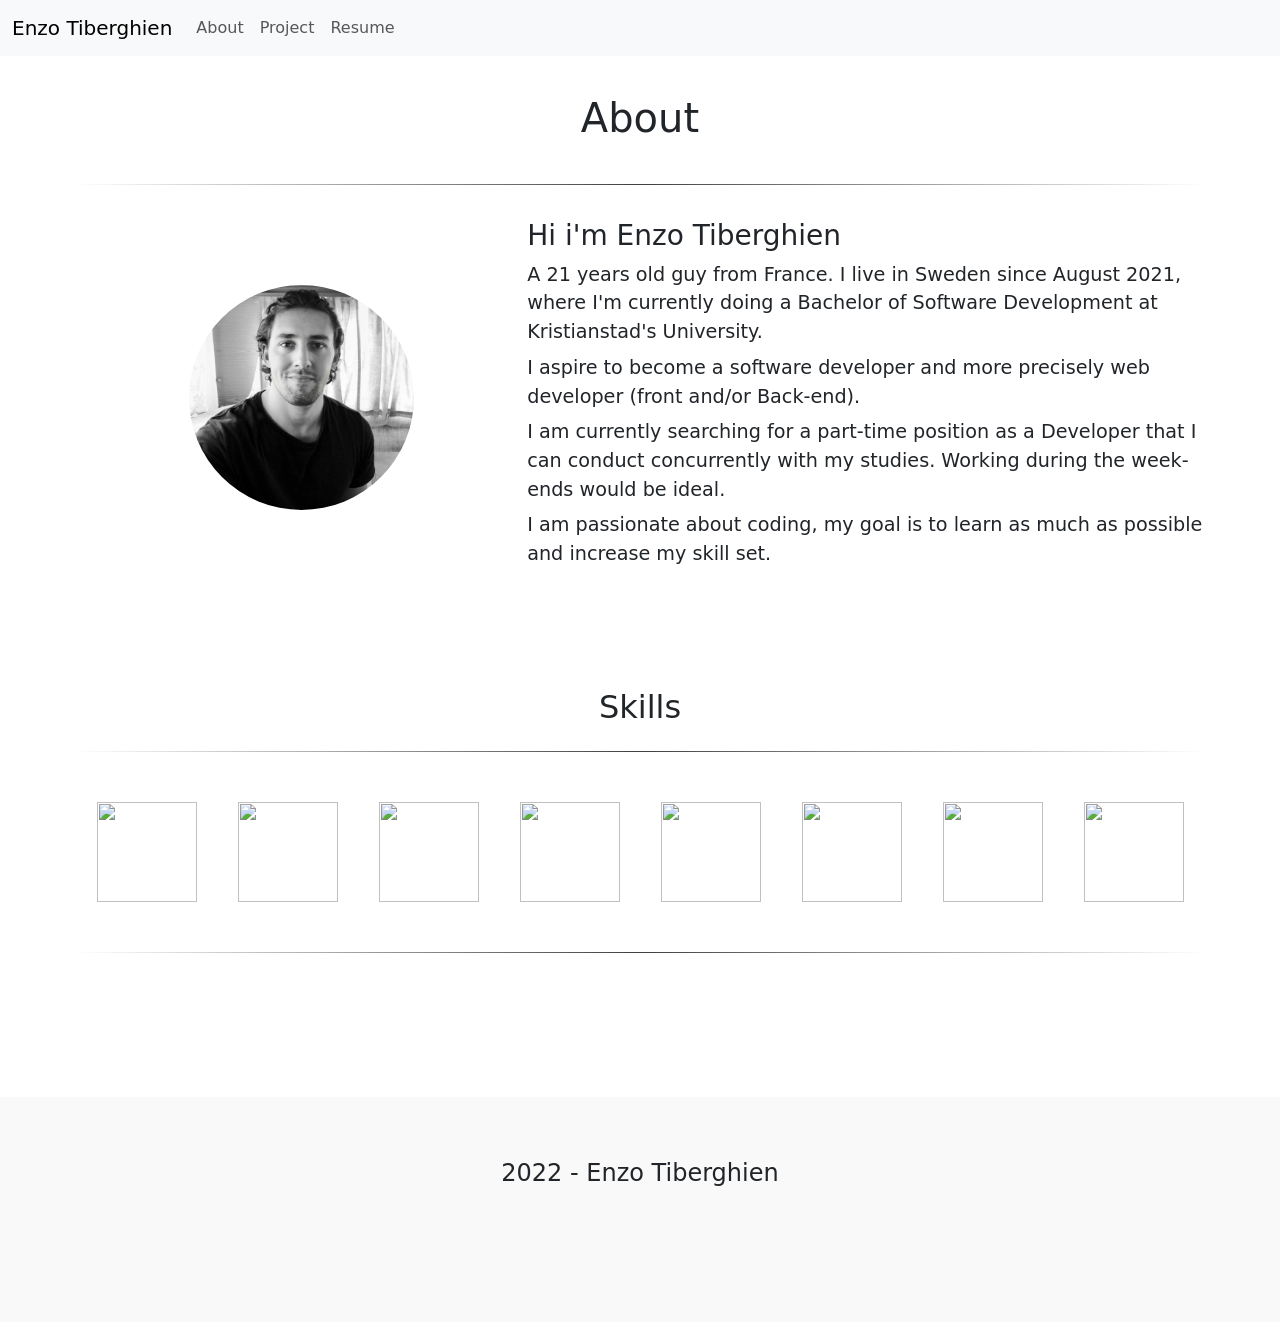
==== about.html @ 53934055 "v1" ====
<!doctype html>
<html lang="en">

<head>
  <meta charset="utf-8">
  <meta name="viewport" content="width=device-width, initial-scale=1">
  <title>Bootstrap demo</title>
  <link href="https://cdn.jsdelivr.net/npm/bootstrap@5.2.0-beta1/dist/css/bootstrap.min.css" rel="stylesheet"
    integrity="sha384-0evHe/X+R7YkIZDRvuzKMRqM+OrBnVFBL6DOitfPri4tjfHxaWutUpFmBp4vmVor" crossorigin="anonymous">
  <link rel="stylesheet" href="about.css">
  <link rel="stylesheet" href="https://cdn.jsdelivr.net/gh/devicons/devicon@v2.15.1/devicon.min.css">
</head>

<body>
  <nav class="navbar navbar-expand-lg bg-light">
    <div class="container-fluid">
      <a class="navbar-brand" aria-current="page" href="home.html">Enzo Tiberghien</a>
      <button class="navbar-toggler" type="button" data-bs-toggle="collapse" data-bs-target="#navbarNav"
        aria-controls="navbarNav" aria-expanded="false" aria-label="Toggle navigation">
        <span class="navbar-toggler-icon"></span>
      </button>
      <div class="collapse navbar-collapse" id="navbarNav">
        <ul class="navbar-nav">
          <li class="nav-item">
            <a class="nav-link" href="about.html">About</a>
          </li>
          <li class="nav-item">
            <a class="nav-link" href="project.html">Project</a>
          </li>
          <li class="nav-item">
            <a class="nav-link" href="resume.pdf">Resume</a>
          </li>
        </ul>
      </div>
    </div>
  </nav>

  <div class="container-fluid" id="container">
    <h1 class="fade-in-bottom">About</h1>
    <hr class="fade-in" id="line">

    <div id="pic-intro">
      <div id="pic" class="slide-left">
        <img src="img/profile.jpg" alt="">
      </div>
      <div id="intro" class="slide-right">
        <h3>Hi i'm Enzo Tiberghien</h3>
        <p>A 21 years old guy from France. I live in Sweden since August 2021, where I'm currently doing a Bachelor of Software Development at Kristianstad's University.</p>
        <p>I aspire to become a software developer and more precisely web developer (front and/or Back-end).</p>
        <p>I am currently searching for a part-time position as a Developer that I can conduct concurrently with my studies. Working during the week-ends would be ideal.</p>
        <p>I am passionate about coding, my goal is to learn as much as possible and increase my skill set.</p>
      </div>
    </div>

    <h2 id="skills-title" class="js-scroll">Skills</h2>
    <hr class="skill-hr js-scroll">
    <div id="skills-container" class="container js-scroll">
      <div class="row">
        <div class="col">
          <img src="https://cdn.jsdelivr.net/gh/devicons/devicon/icons/html5/html5-original-wordmark.svg" />
        </div>
        <div class="col">
          <img src="https://cdn.jsdelivr.net/gh/devicons/devicon/icons/css3/css3-original-wordmark.svg" />
        </div>
        <div class="col">
          <img src="https://cdn.jsdelivr.net/gh/devicons/devicon/icons/javascript/javascript-original.svg" />
        </div>
        <div class="col">
          <img src="https://cdn.jsdelivr.net/gh/devicons/devicon/icons/java/java-original-wordmark.svg" />
        </div>
        <div class="col">
          <img src="https://cdn.jsdelivr.net/gh/devicons/devicon/icons/python/python-original-wordmark.svg" />
        </div>
        <div class="col">
          <img src="https://cdn.jsdelivr.net/gh/devicons/devicon/icons/webpack/webpack-plain-wordmark.svg" />
        </div>
        <div class="col">
          <img src="https://cdn.jsdelivr.net/gh/devicons/devicon/icons/mysql/mysql-original-wordmark.svg" />
        </div>
        <div class="col">
          <img src="https://cdn.jsdelivr.net/gh/devicons/devicon/icons/jira/jira-original-wordmark.svg" />
        </div>
      </div>
    </div>
    <hr class="skill-hr js-scroll">
  </div>

  <div id="footer">
    <h4>2022 - Enzo Tiberghien</h4>
    <div id="links">
      <a href="https://github.com/enzotiberghien"><i class="fa-brands fa-github"></i></a>
      <a href="https://www.linkedin.com/in/enzo-tiberghien-57285618b/"><i class="fa-brands fa-linkedin"></i></a>
    </div>
  </div>

  <script src="https://cdn.jsdelivr.net/npm/bootstrap@5.2.0-beta1/dist/js/bootstrap.bundle.min.js"
    integrity="sha384-pprn3073KE6tl6bjs2QrFaJGz5/SUsLqktiwsUTF55Jfv3qYSDhgCecCxMW52nD2"
    crossorigin="anonymous"></script>
  <script src="https://kit.fontawesome.com/14d7bbfec3.js" crossorigin="anonymous"></script>
  <script src="index.js"></script>
</body>

</html>
---- about.css ----
#container {
    height: fit-content;
    width: 90%;
    margin: auto;
    margin-top: 3%;
    display: flex;
    flex-direction: column;
}

h1 {
    text-align: center;
}

#line {
    margin: 3% 0;
    border: 0;
    height: 1px;
    background-image: linear-gradient(to right, rgba(0, 0, 0, 0), rgba(0, 0, 0, 0.75), rgba(0, 0, 0, 0));
}

#pic-intro {
    display: flex;
    flex-direction: row;
    align-items: center;
    justify-content: space-between;
    margin-bottom: 10%;
}

#pic {
    width: 40%;
    display: flex;
    flex-direction: column;
    justify-content: center;
    align-items: center;
}

#pic img {
    width: 50%;
    border-radius: 50%;
}

#intro {
    width: 60%;
}

p {
    font-size: 1.2rem;
    margin: 1% 0;
}

#skills-title {
    text-align: center;
}

#skills-container img {
    width: 100px;
    height: 100px;
}

#footer {
    margin-top: 10%;
    height: 25vh;
    display: flex;
    flex-direction: column;
    align-items: center;
    justify-content: space-evenly;
    background-color: rgba(225, 225, 225, 0.2);
}

.skill-hr {
    border: 0;
    height: 1px;
    background-image: linear-gradient(to right, rgba(0, 0, 0, 0), rgba(0, 0, 0, 0.75), rgba(0, 0, 0, 0));
}

#links {
    display: flex;
    flex-direction: row;
    width: 40%;
    align-items: center;
    justify-content: space-evenly;
}

#footer a {
    color: black;
    font-size: 2rem;
}

.col {
    margin: 3% 0;
    display: flex;
    flex-direction: column;
    align-items: center;
    justify-content: center;
}

.row {
    justify-content: space-evenly;
}

@media only screen and (max-width: 800px) {
    #pic-intro {
        flex-direction: column;
    }

    #pic {
        width: 50%;
        margin-bottom: 10%;
    }

    #intro {
        width: 80%;
    }
}

.js-scroll {
    opacity: 0;
    transition: opacity 500ms;
}

.js-scroll.scrolled {
    opacity: 1;
}

.scrolled.fade-in {
    animation: fade-in 1s ease-in-out both;
}

.slide-left {
    animation: slide-in-left 1s ease-in-out both;
}

.slide-right {
    animation: slide-in-right 1s ease-in-out both;
}

.fade-in {
    animation: fade-in 1s ease-in-out both;
}

.scrolled.fade-in-bottom {
    animation: fade-in-bottom 1s ease-in-out both;
}

.fade-in-bottom {
    animation: fade-in-bottom 1s ease-in-out both;
}

@keyframes slide-in-right {
    0% {
        transform: translateX(100px);
        opacity: 0;
    }

    100% {
        transform: translateX(0);
        opacity: 1;
    }
}

@keyframes slide-in-left {
    0% {
        transform: translateX(-100px);
        opacity: 0;
    }

    100% {
        transform: translateX(0);
        opacity: 1;
    }
}

@keyframes fade-in-bottom {
    0% {
        transform: translateY(50px);
        opacity: 0;
    }

    100% {
        transform: translateY(0);
        opacity: 1;
    }
}

@keyframes fade-in {
    0% {
        opacity: 0;
    }

    100% {
        opacity: 1;
    }
}
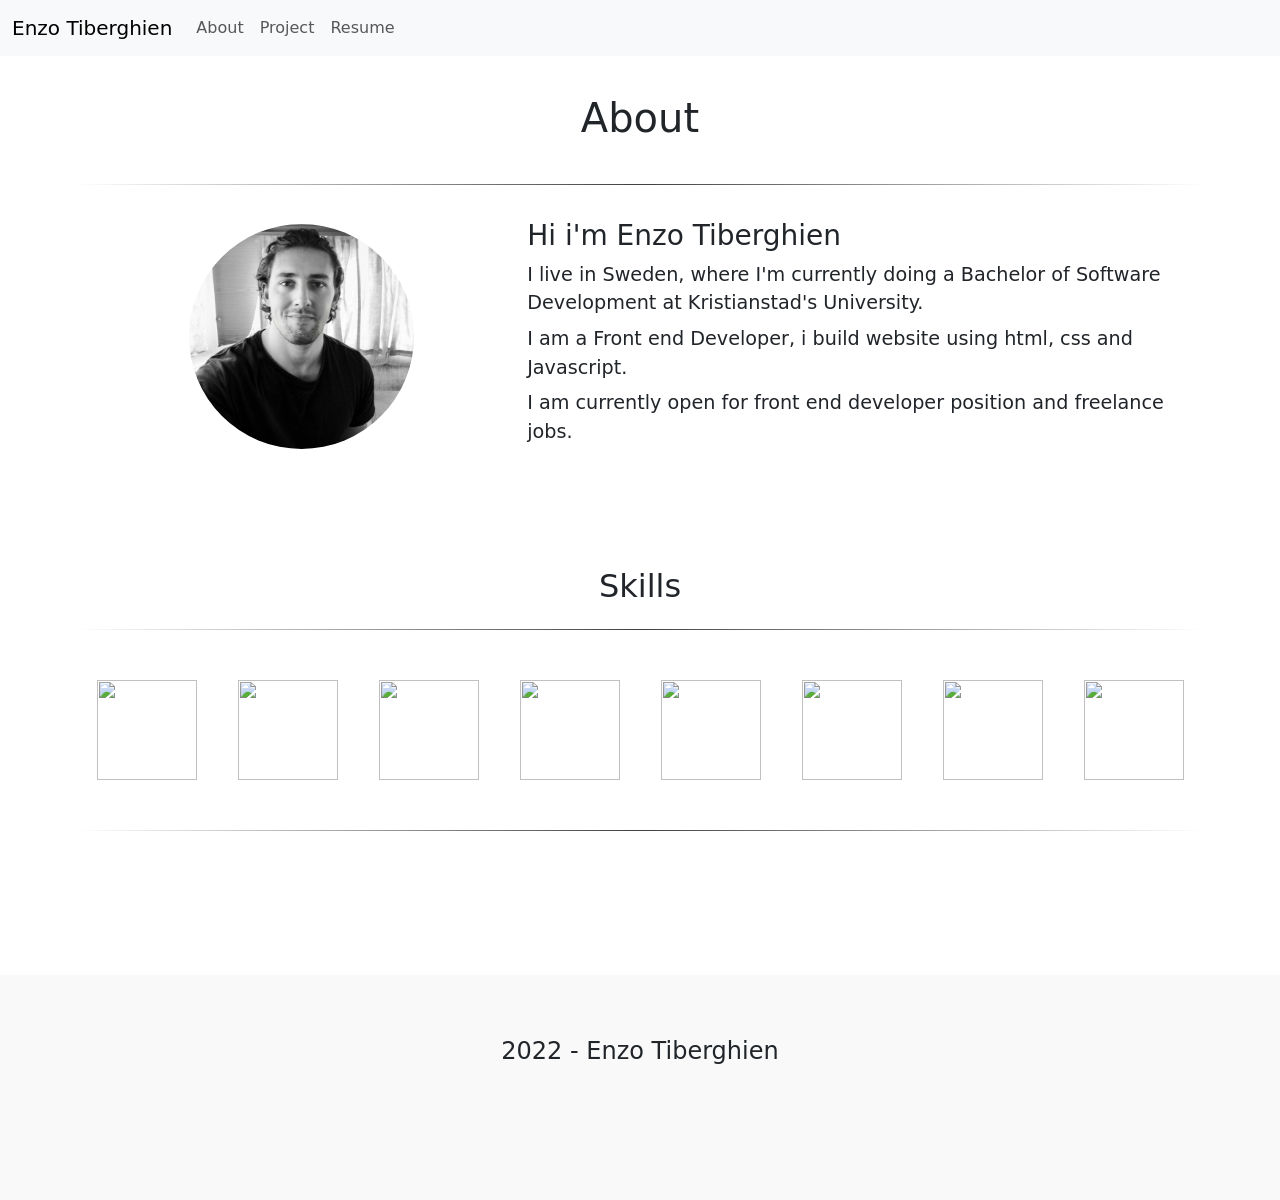
==== commit 4bfcc94b: "v2" ====
--- a/about.html
+++ b/about.html
@@ -4,7 +4,7 @@
 <head>
   <meta charset="utf-8">
   <meta name="viewport" content="width=device-width, initial-scale=1">
-  <title>Bootstrap demo</title>
+  <title>Enzo Tiberghien</title>
   <link href="https://cdn.jsdelivr.net/npm/bootstrap@5.2.0-beta1/dist/css/bootstrap.min.css" rel="stylesheet"
     integrity="sha384-0evHe/X+R7YkIZDRvuzKMRqM+OrBnVFBL6DOitfPri4tjfHxaWutUpFmBp4vmVor" crossorigin="anonymous">
   <link rel="stylesheet" href="about.css">
@@ -45,10 +45,10 @@
       </div>
       <div id="intro" class="slide-right">
         <h3>Hi i'm Enzo Tiberghien</h3>
-        <p>A 21 years old guy from France. I live in Sweden since August 2021, where I'm currently doing a Bachelor of Software Development at Kristianstad's University.</p>
-        <p>I aspire to become a software developer and more precisely web developer (front and/or Back-end).</p>
-        <p>I am currently searching for a part-time position as a Developer that I can conduct concurrently with my studies. Working during the week-ends would be ideal.</p>
-        <p>I am passionate about coding, my goal is to learn as much as possible and increase my skill set.</p>
+        <p>I live in Sweden, where I'm currently doing a Bachelor of Software Development at Kristianstad's University.</p>
+        <p>I am a Front end Developer, i build website using html, css and Javascript.</p>
+        <p></p>
+        <p>I am currently open for front end developer position and freelance jobs.</p>
       </div>
     </div>
 
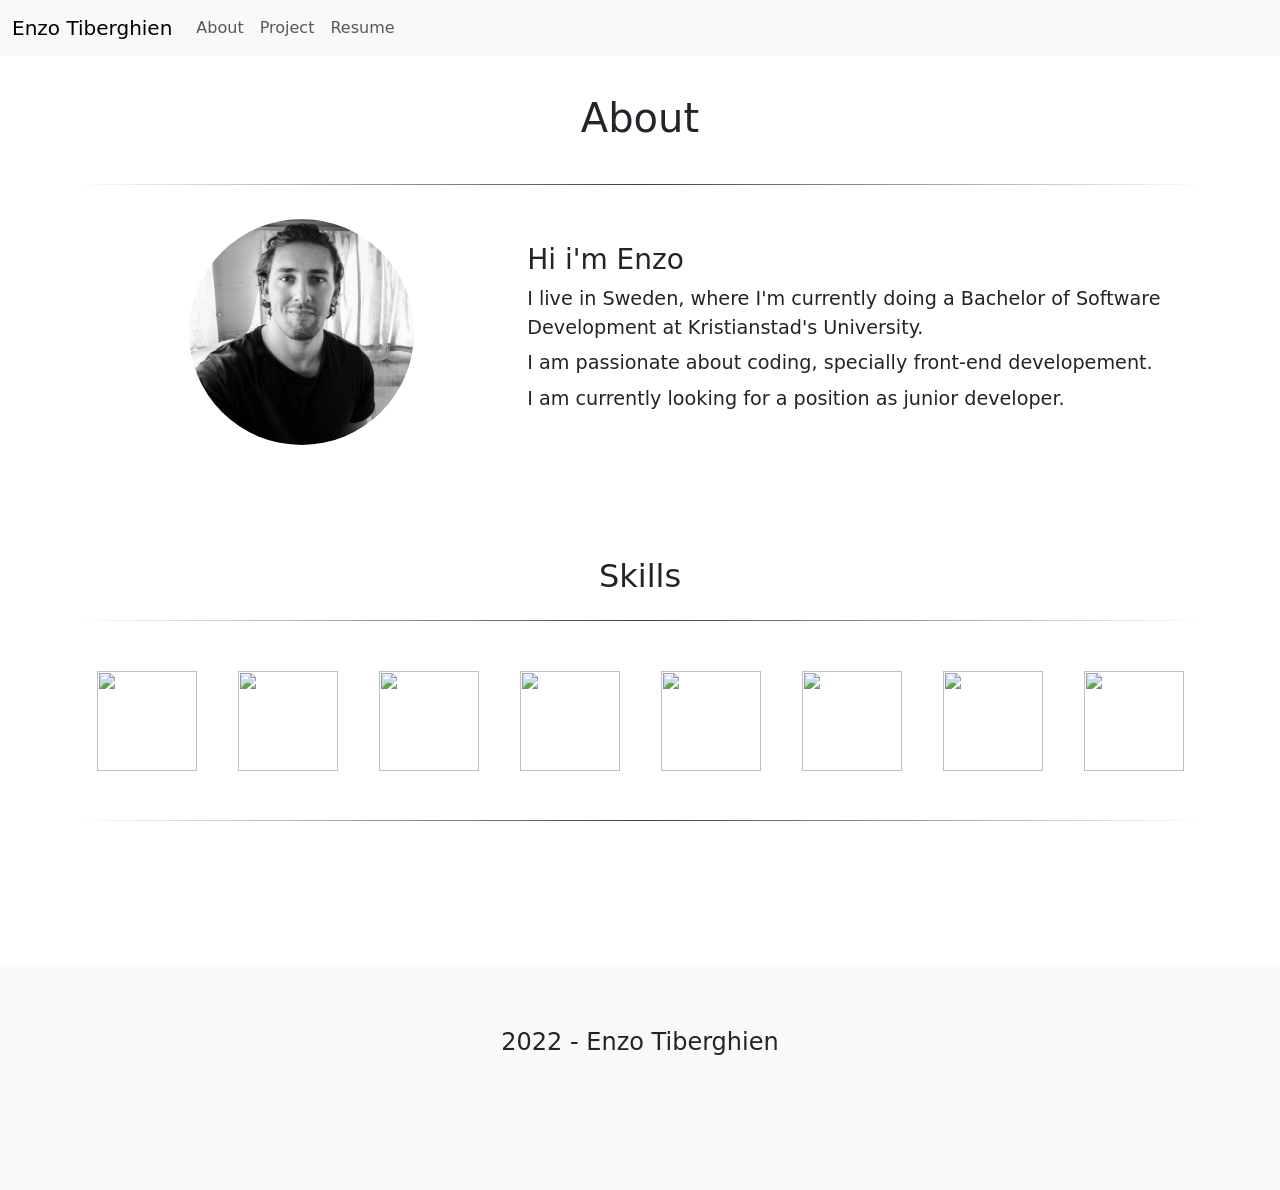
==== commit ffd90b73: "v2" ====
--- a/about.html
+++ b/about.html
@@ -28,7 +28,7 @@
             <a class="nav-link" href="project.html">Project</a>
           </li>
           <li class="nav-item">
-            <a class="nav-link" href="resume.pdf">Resume</a>
+            <a class="nav-link" href="enzo_tiberghien_resume.pdf">Resume</a>
           </li>
         </ul>
       </div>
@@ -44,11 +44,11 @@
         <img src="img/profile.jpg" alt="">
       </div>
       <div id="intro" class="slide-right">
-        <h3>Hi i'm Enzo Tiberghien</h3>
+        <h3>Hi i'm Enzo</h3>
         <p>I live in Sweden, where I'm currently doing a Bachelor of Software Development at Kristianstad's University.</p>
-        <p>I am a Front end Developer, i build website using html, css and Javascript.</p>
+        <p>I am passionate about coding, specially front-end developement.</p>
         <p></p>
-        <p>I am currently open for front end developer position and freelance jobs.</p>
+        <p>I am currently looking for a position as junior developer.</p>
       </div>
     </div>
 
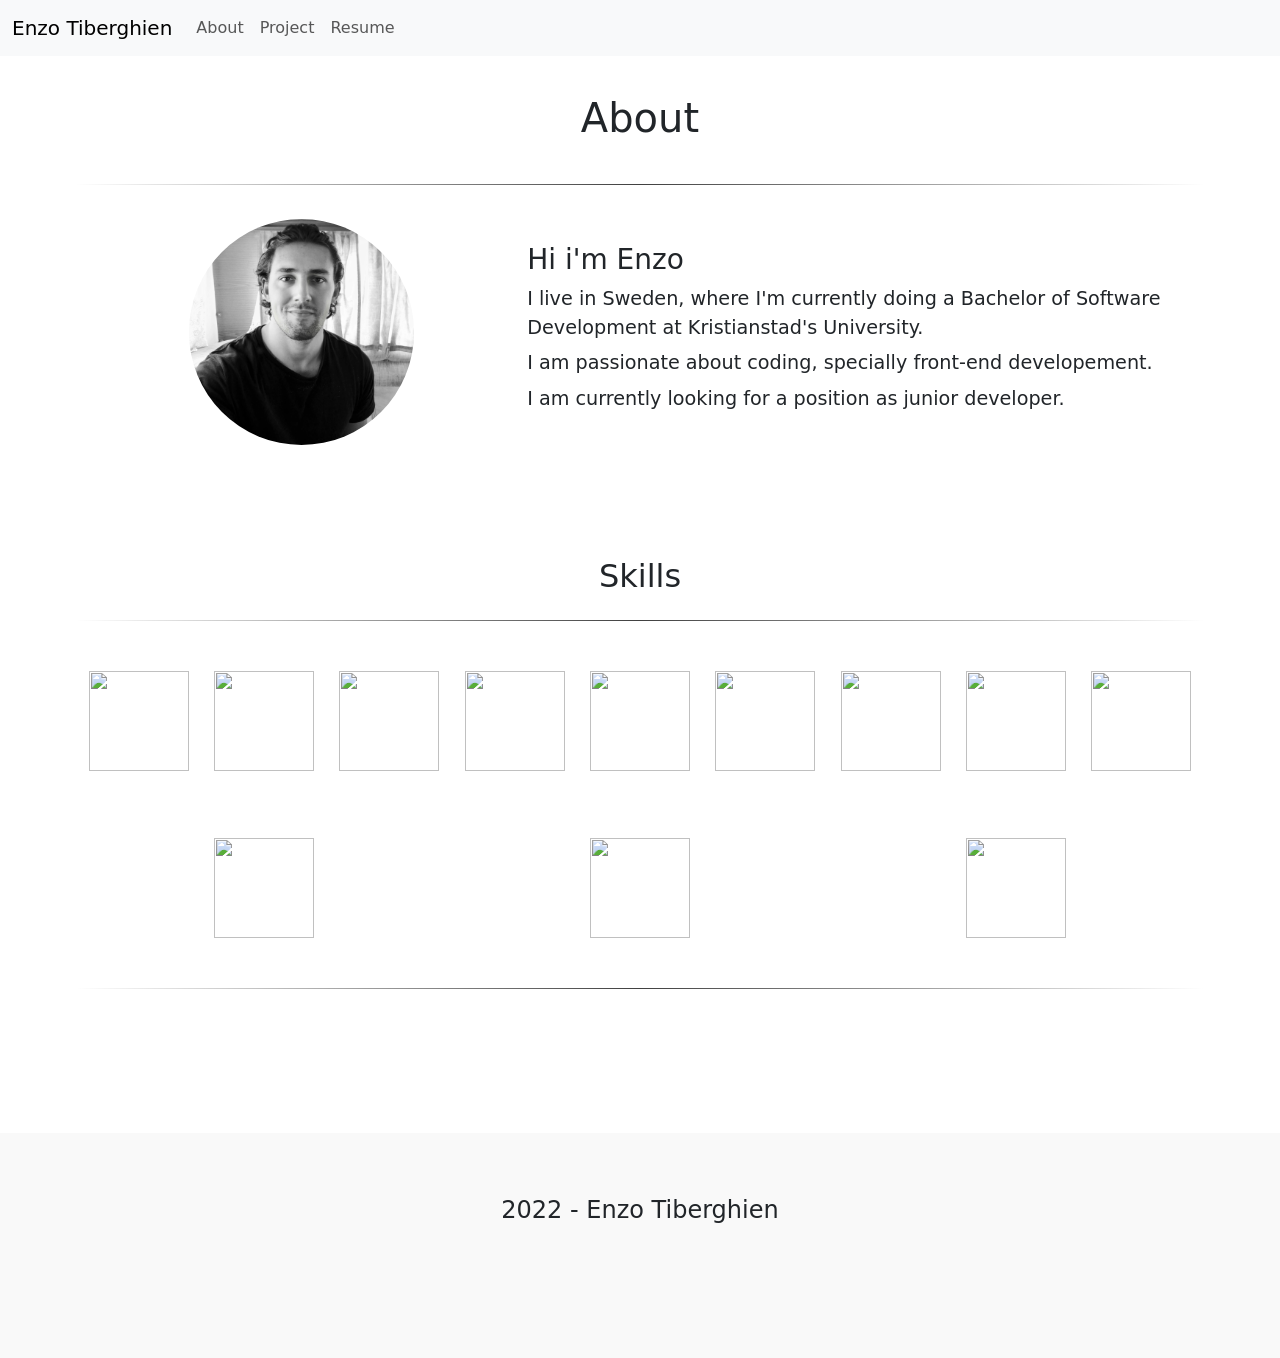
==== commit d9f647a8: "test" ====
--- a/about.html
+++ b/about.html
@@ -80,6 +80,18 @@
         <div class="col">
           <img src="https://cdn.jsdelivr.net/gh/devicons/devicon/icons/jira/jira-original-wordmark.svg" />
         </div>
+        <div class="col">
+          <img src="https://cdn.jsdelivr.net/gh/devicons/devicon/icons/react/react-original-wordmark.svg" />
+        </div>
+        <div class="col">
+          <img src="https://cdn.jsdelivr.net/gh/devicons/devicon/icons/nodejs/nodejs-original-wordmark.svg" />
+        </div>
+        <div class="col">
+          <img src="https://cdn.jsdelivr.net/gh/devicons/devicon/icons/mongodb/mongodb-original-wordmark.svg" />
+        </div>
+        <div class="col">
+          <img src="https://cdn.jsdelivr.net/gh/devicons/devicon/icons/express/express-original.svg" />
+        </div>
       </div>
     </div>
     <hr class="skill-hr js-scroll">
